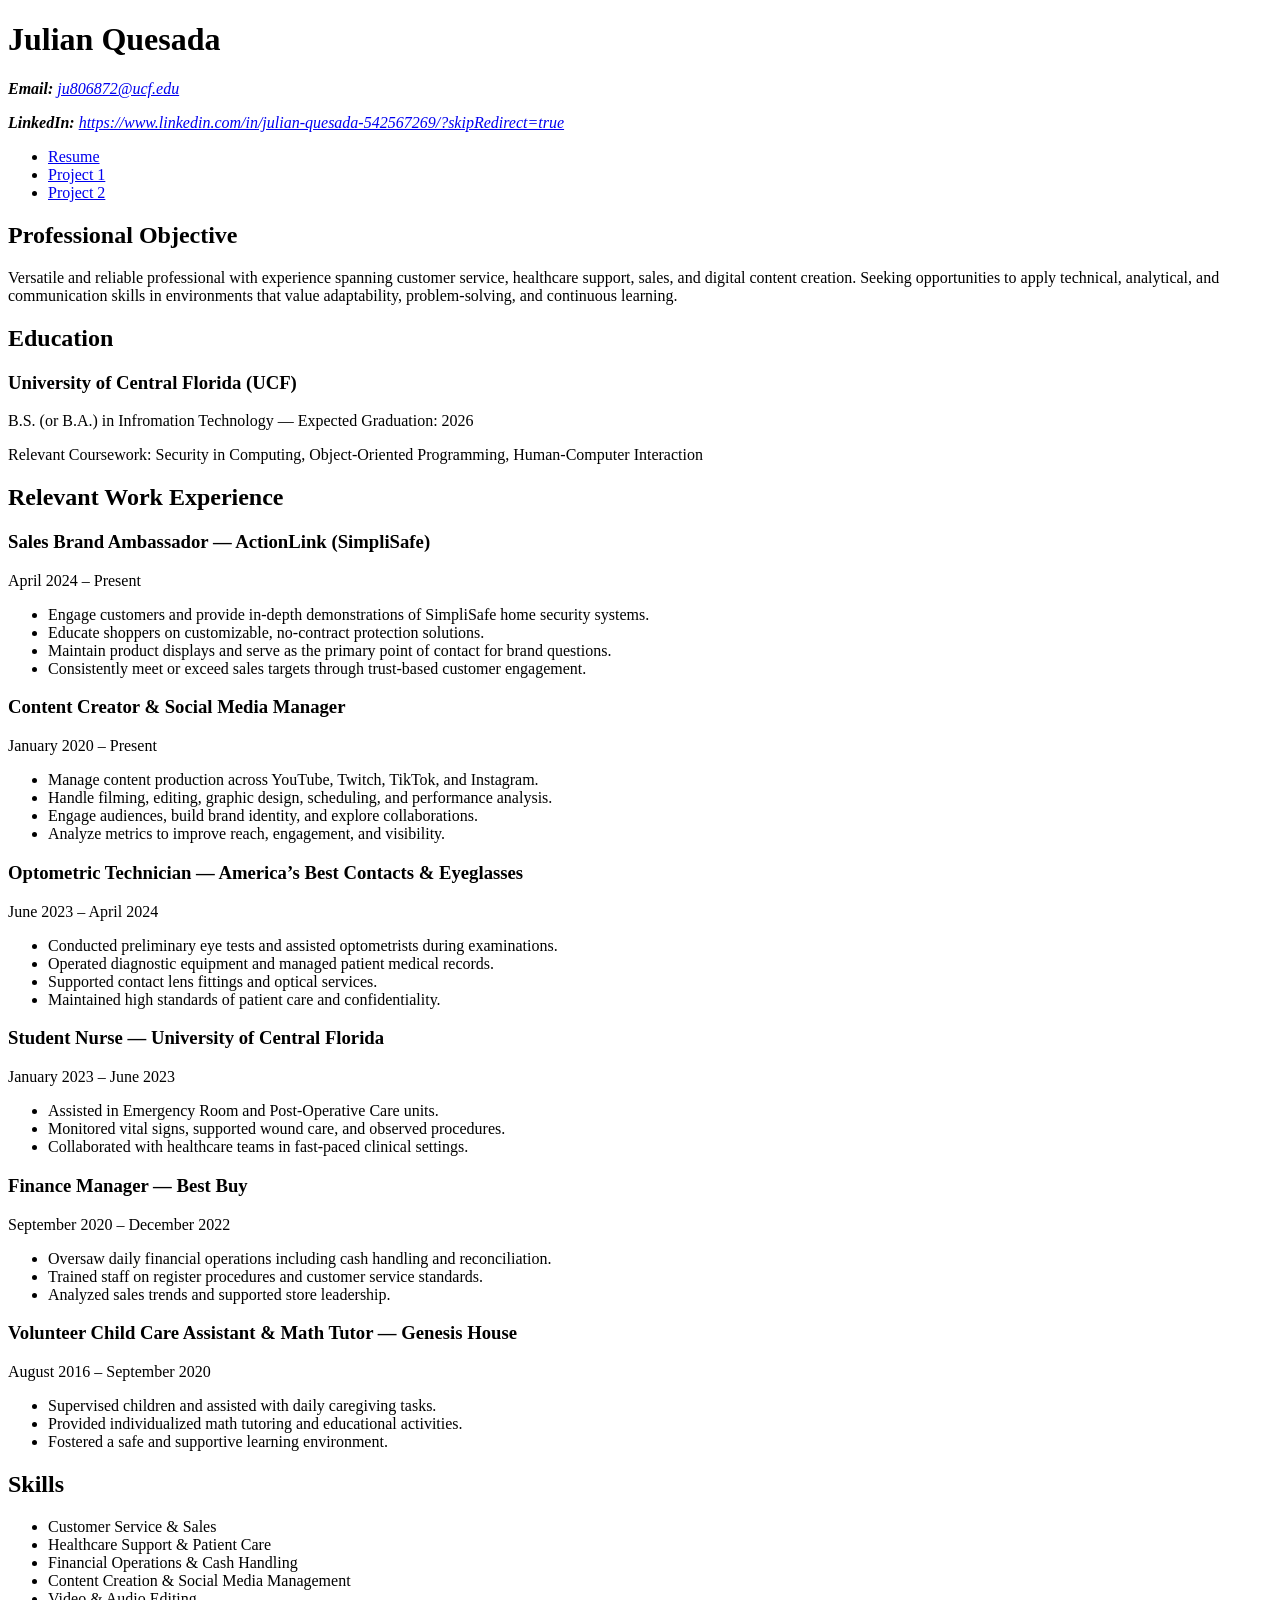
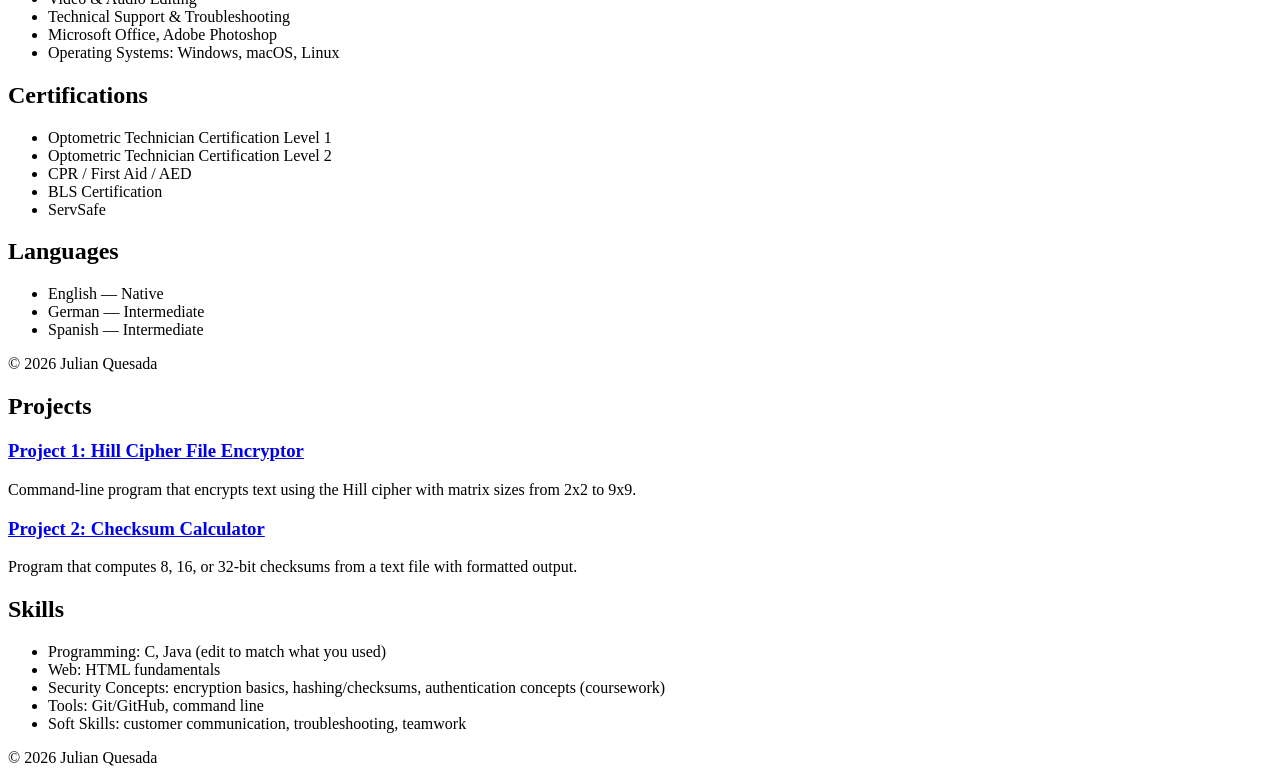
==== index.html @ f04a9316 "Add files via upload" ====
<!doctype html>
<html lang="en">
<head>
  <meta charset="utf-8" />
  <meta name="viewport" content="width=device-width, initial-scale=1" />
  <title>Julian Quesada | Resume</title>
</head>
<body>
  <header>
    <h1>Julian Quesada</h1>

    <address>
      <p>
        <strong>Email:</strong>
        <a href="mailto:yourname@ucf.edu">ju806872@ucf.edu</a>
      </p>
      <p>
        <strong>LinkedIn:</strong>
        <a href="https://www.linkedin.com/in/julian-quesada-542567269">https://www.linkedin.com/in/julian-quesada-542567269/?skipRedirect=true</a>
      </p>
    </address>

    <nav aria-label="Primary">
      <ul>
        <li><a href="index.html">Resume</a></li>
        <li><a href="projects/project1.html">Project 1</a></li>
        <li><a href="projects/project2.html">Project 2</a></li>
      </ul>
    </nav>
  </header>

  <main>
    <section aria-labelledby="objective">
          <h2>Professional Objective</h2>
  <p>
    Versatile and reliable professional with experience spanning customer service,
    healthcare support, sales, and digital content creation. Seeking opportunities
    to apply technical, analytical, and communication skills in environments that
    value adaptability, problem-solving, and continuous learning.
  </p>
</section>
    </section>

    <section aria-labelledby="education">
      <h2 id="education">Education</h2>
      <article>
        <h3>University of Central Florida (UCF)</h3>
        <p>B.S. (or B.A.) in <span>Infromation Technology</span> — <span>Expected Graduation: 2026</span></p>
        <p>Relevant Coursework: Security in Computing, Object-Oriented Programming, Human-Computer Interaction</p>
      </article>
    </section>

    <section aria-labelledby="experience">
      <h2 id="experience">Relevant Work Experience</h2>

        <article>
    <header>
      <h3>Sales Brand Ambassador — ActionLink (SimpliSafe)</h3>
      <p><time datetime="2024-04">April 2024</time> – Present</p>
    </header>
    <ul>
      <li>Engage customers and provide in-depth demonstrations of SimpliSafe home security systems.</li>
      <li>Educate shoppers on customizable, no-contract protection solutions.</li>
      <li>Maintain product displays and serve as the primary point of contact for brand questions.</li>
      <li>Consistently meet or exceed sales targets through trust-based customer engagement.</li>
    </ul>
  </article>

  <article>
    <header>
      <h3>Content Creator & Social Media Manager</h3>
      <p><time datetime="2020-01">January 2020</time> – Present</p>
    </header>
    <ul>
      <li>Manage content production across YouTube, Twitch, TikTok, and Instagram.</li>
      <li>Handle filming, editing, graphic design, scheduling, and performance analysis.</li>
      <li>Engage audiences, build brand identity, and explore collaborations.</li>
      <li>Analyze metrics to improve reach, engagement, and visibility.</li>
    </ul>
  </article>

  <article>
    <header>
      <h3>Optometric Technician — America’s Best Contacts & Eyeglasses</h3>
      <p><time datetime="2023-06">June 2023</time> – <time datetime="2024-04">April 2024</time></p>
    </header>
    <ul>
      <li>Conducted preliminary eye tests and assisted optometrists during examinations.</li>
      <li>Operated diagnostic equipment and managed patient medical records.</li>
      <li>Supported contact lens fittings and optical services.</li>
      <li>Maintained high standards of patient care and confidentiality.</li>
    </ul>
  </article>

  <article>
    <header>
      <h3>Student Nurse — University of Central Florida</h3>
      <p><time datetime="2023-01">January 2023</time> – <time datetime="2023-06">June 2023</time></p>
    </header>
    <ul>
      <li>Assisted in Emergency Room and Post-Operative Care units.</li>
      <li>Monitored vital signs, supported wound care, and observed procedures.</li>
      <li>Collaborated with healthcare teams in fast-paced clinical settings.</li>
    </ul>
  </article>

  <article>
    <header>
      <h3>Finance Manager — Best Buy</h3>
      <p><time datetime="2020-09">September 2020</time> – <time datetime="2022-12">December 2022</time></p>
    </header>
    <ul>
      <li>Oversaw daily financial operations including cash handling and reconciliation.</li>
      <li>Trained staff on register procedures and customer service standards.</li>
      <li>Analyzed sales trends and supported store leadership.</li>
    </ul>
  </article>

  <article>
    <header>
      <h3>Volunteer Child Care Assistant & Math Tutor — Genesis House</h3>
      <p><time datetime="2016-08">August 2016</time> – <time datetime="2020-09">September 2020</time></p>
    </header>
    <ul>
      <li>Supervised children and assisted with daily caregiving tasks.</li>
      <li>Provided individualized math tutoring and educational activities.</li>
      <li>Fostered a safe and supportive learning environment.</li>
    </ul>
  </article>

</section>

<section>
  <h2>Skills</h2>
  <ul>
    <li>Customer Service & Sales</li>
    <li>Healthcare Support & Patient Care</li>
    <li>Financial Operations & Cash Handling</li>
    <li>Content Creation & Social Media Management</li>
    <li>Video & Audio Editing</li>
    <li>Technical Support & Troubleshooting</li>
    <li>Microsoft Office, Adobe Photoshop</li>
    <li>Operating Systems: Windows, macOS, Linux</li>
  </ul>
</section>

<section>
  <h2>Certifications</h2>
  <ul>
    <li>Optometric Technician Certification Level 1</li>
    <li>Optometric Technician Certification Level 2</li>
    <li>CPR / First Aid / AED</li>
    <li>BLS Certification</li>
    <li>ServSafe</li>
  </ul>
</section>

<section>
  <h2>Languages</h2>
  <ul>
    <li>English — Native</li>
    <li>German — Intermediate</li>
    <li>Spanish — Intermediate</li>
  </ul>
</section>

</main>

<footer>
  <p>&copy; 2026 Julian Quesada</p>
</footer>

</body>
</html>

    <section aria-labelledby="projects">
      <h2 id="projects">Projects</h2>

      <article>
        <h3><a href="projects/project1.html">Project 1: Hill Cipher File Encryptor</a></h3>
        <p>
          Command-line program that encrypts text using the Hill cipher with matrix sizes from 2x2 to 9x9.
        </p>
      </article>

      <article>
        <h3><a href="projects/project2.html">Project 2: Checksum Calculator</a></h3>
        <p>
          Program that computes 8, 16, or 32-bit checksums from a text file with formatted output.
        </p>
      </article>
    </section>

    <section aria-labelledby="skills">
      <h2 id="skills">Skills</h2>
      <ul>
        <li>Programming: C, Java (edit to match what you used)</li>
        <li>Web: HTML fundamentals</li>
        <li>Security Concepts: encryption basics, hashing/checksums, authentication concepts (coursework)</li>
        <li>Tools: Git/GitHub, command line</li>
        <li>Soft Skills: customer communication, troubleshooting, teamwork</li>
      </ul>
    </section>
  </main>

  <footer>
    <p>&copy; <time datetime="2026">2026</time> Julian Quesada</p>
  </footer>
</body>
</html>
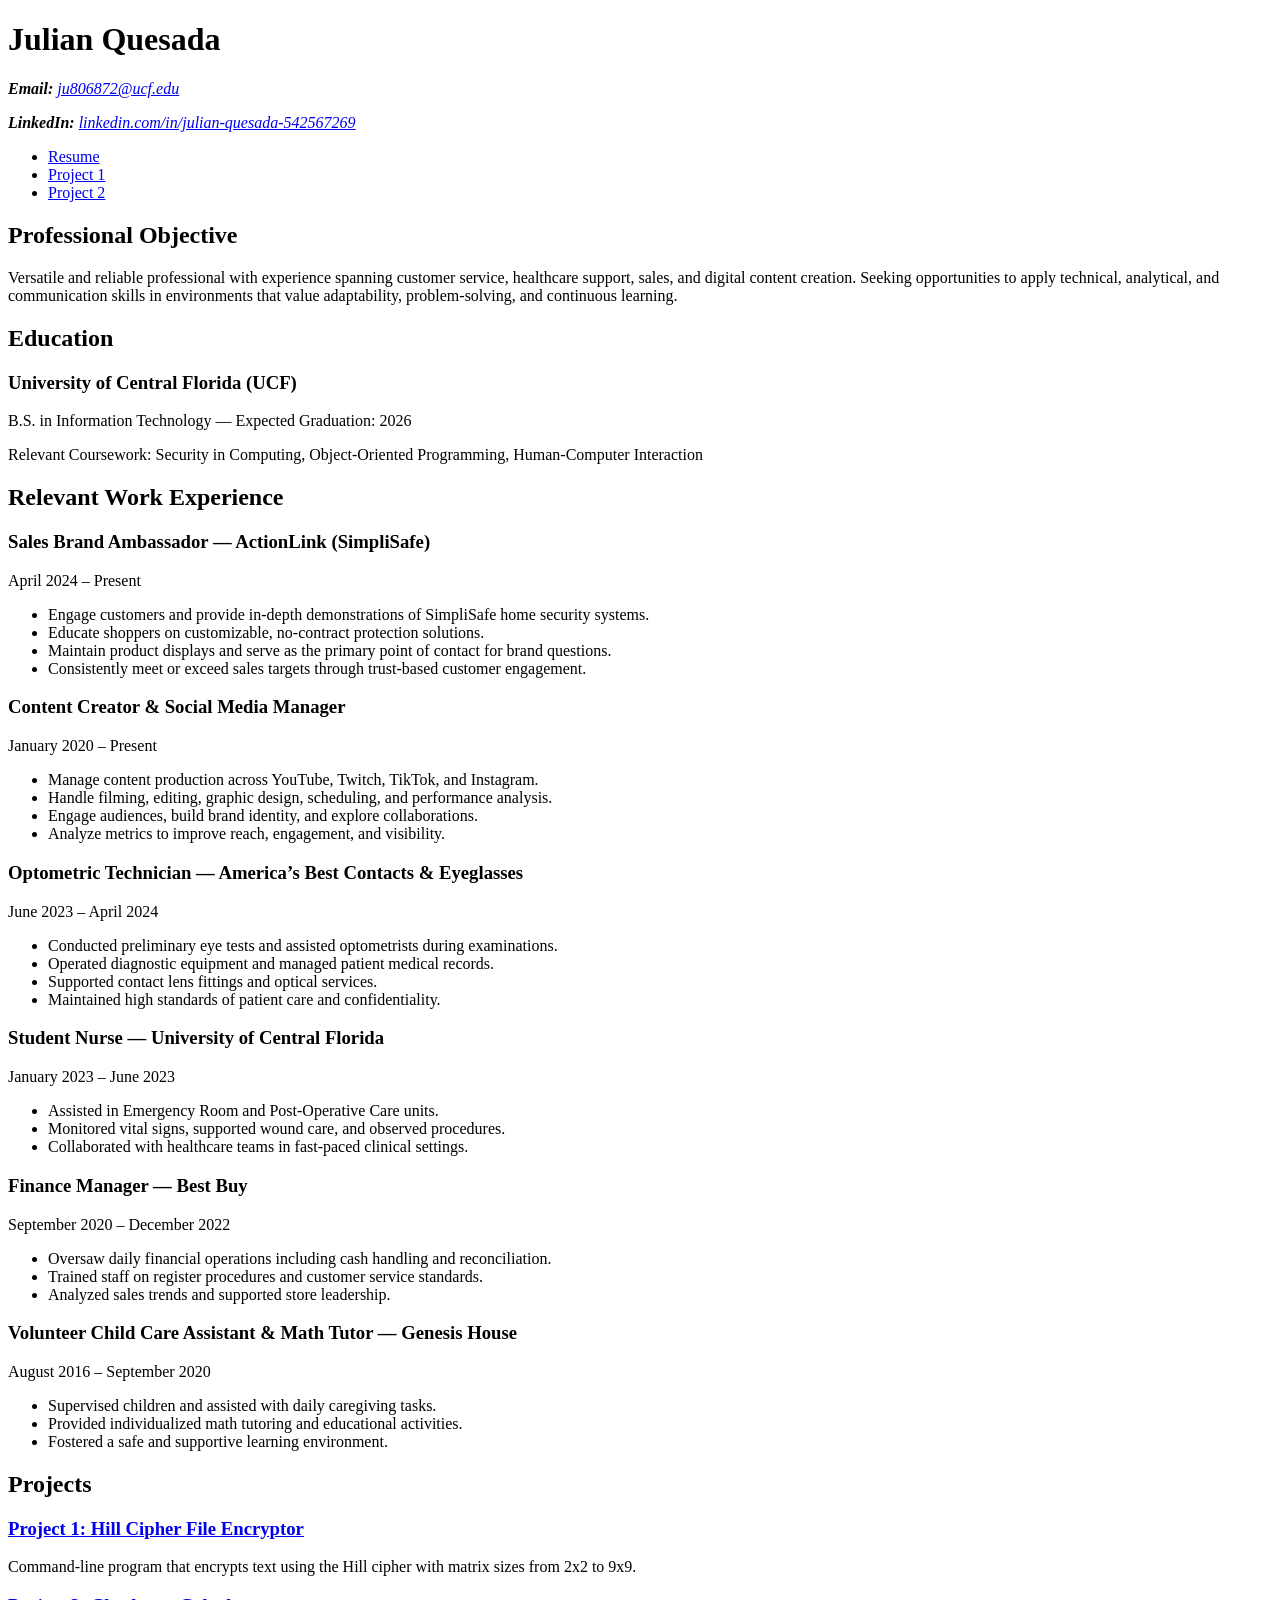
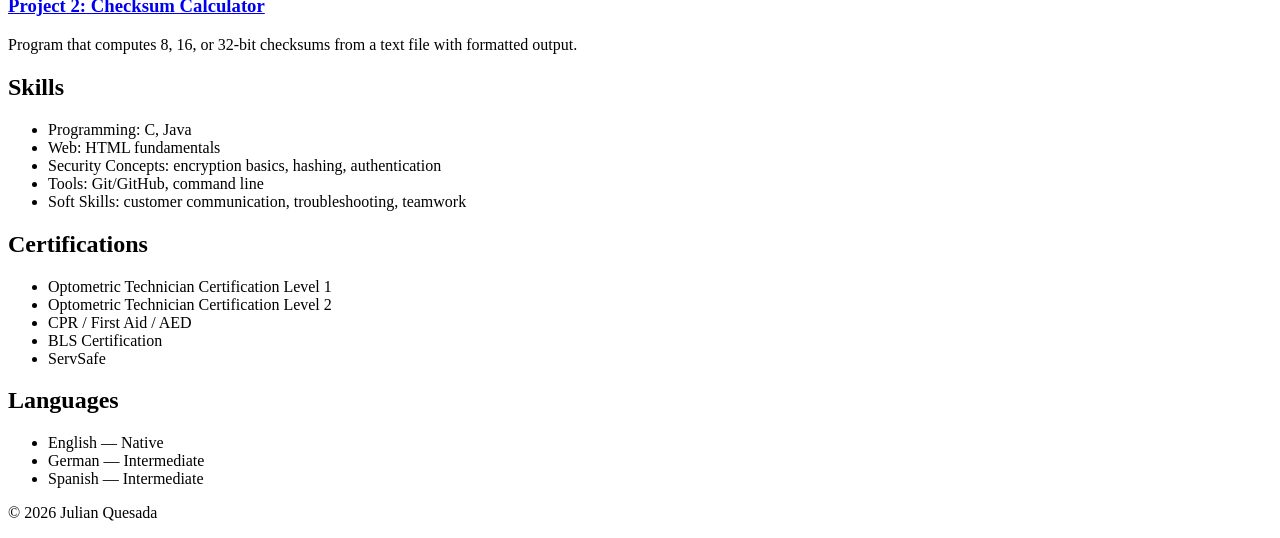
==== commit 5361682d: "Update index.html" ====
--- a/index.html
+++ b/index.html
@@ -4,207 +4,187 @@
   <meta charset="utf-8" />
   <meta name="viewport" content="width=device-width, initial-scale=1" />
   <title>Julian Quesada | Resume</title>
+  <link rel="stylesheet" href="styles.css" />
 </head>
+
 <body>
-  <header>
-    <h1>Julian Quesada</h1>
 
-    <address>
-      <p>
-        <strong>Email:</strong>
-        <a href="mailto:yourname@ucf.edu">ju806872@ucf.edu</a>
-      </p>
-      <p>
-        <strong>LinkedIn:</strong>
-        <a href="https://www.linkedin.com/in/julian-quesada-542567269">https://www.linkedin.com/in/julian-quesada-542567269/?skipRedirect=true</a>
-      </p>
-    </address>
+<header>
+  <h1>Julian Quesada</h1>
 
-    <nav aria-label="Primary">
+  <address>
+    <p>
+      <strong>Email:</strong>
+      <a href="mailto:ju806872@ucf.edu">ju806872@ucf.edu</a>
+    </p>
+    <p>
+      <strong>LinkedIn:</strong>
+      <a href="https://www.linkedin.com/in/julian-quesada-542567269">
+        linkedin.com/in/julian-quesada-542567269
+      </a>
+    </p>
+  </address>
+
+  <nav aria-label="Primary">
+    <ul>
+      <li><a href="index.html">Resume</a></li>
+      <li><a href="projects/project1.html">Project 1</a></li>
+      <li><a href="projects/project2.html">Project 2</a></li>
+    </ul>
+  </nav>
+</header>
+
+<main>
+
+  <section aria-labelledby="objective">
+    <h2 id="objective">Professional Objective</h2>
+    <p>
+      Versatile and reliable professional with experience spanning customer service,
+      healthcare support, sales, and digital content creation. Seeking opportunities
+      to apply technical, analytical, and communication skills in environments that
+      value adaptability, problem-solving, and continuous learning.
+    </p>
+  </section>
+
+  <section aria-labelledby="education">
+    <h2 id="education">Education</h2>
+    <article>
+      <h3>University of Central Florida (UCF)</h3>
+      <p>B.S. in Information Technology — Expected Graduation: 2026</p>
+      <p>Relevant Coursework: Security in Computing, Object-Oriented Programming, Human-Computer Interaction</p>
+    </article>
+  </section>
+
+  <section aria-labelledby="experience">
+    <h2 id="experience">Relevant Work Experience</h2>
+
+    <article>
+      <header>
+        <h3>Sales Brand Ambassador — ActionLink (SimpliSafe)</h3>
+        <p><time datetime="2024-04">April 2024</time> – Present</p>
+      </header>
       <ul>
-        <li><a href="index.html">Resume</a></li>
-        <li><a href="projects/project1.html">Project 1</a></li>
-        <li><a href="projects/project2.html">Project 2</a></li>
+        <li>Engage customers and provide in-depth demonstrations of SimpliSafe home security systems.</li>
+        <li>Educate shoppers on customizable, no-contract protection solutions.</li>
+        <li>Maintain product displays and serve as the primary point of contact for brand questions.</li>
+        <li>Consistently meet or exceed sales targets through trust-based customer engagement.</li>
       </ul>
-    </nav>
-  </header>
+    </article>
 
-  <main>
-    <section aria-labelledby="objective">
-          <h2>Professional Objective</h2>
-  <p>
-    Versatile and reliable professional with experience spanning customer service,
-    healthcare support, sales, and digital content creation. Seeking opportunities
-    to apply technical, analytical, and communication skills in environments that
-    value adaptability, problem-solving, and continuous learning.
-  </p>
-</section>
-    </section>
+    <article>
+      <header>
+        <h3>Content Creator & Social Media Manager</h3>
+        <p><time datetime="2020-01">January 2020</time> – Present</p>
+      </header>
+      <ul>
+        <li>Manage content production across YouTube, Twitch, TikTok, and Instagram.</li>
+        <li>Handle filming, editing, graphic design, scheduling, and performance analysis.</li>
+        <li>Engage audiences, build brand identity, and explore collaborations.</li>
+        <li>Analyze metrics to improve reach, engagement, and visibility.</li>
+      </ul>
+    </article>
 
-    <section aria-labelledby="education">
-      <h2 id="education">Education</h2>
-      <article>
-        <h3>University of Central Florida (UCF)</h3>
-        <p>B.S. (or B.A.) in <span>Infromation Technology</span> — <span>Expected Graduation: 2026</span></p>
-        <p>Relevant Coursework: Security in Computing, Object-Oriented Programming, Human-Computer Interaction</p>
-      </article>
-    </section>
+    <article>
+      <header>
+        <h3>Optometric Technician — America’s Best Contacts & Eyeglasses</h3>
+        <p><time datetime="2023-06">June 2023</time> – <time datetime="2024-04">April 2024</time></p>
+      </header>
+      <ul>
+        <li>Conducted preliminary eye tests and assisted optometrists during examinations.</li>
+        <li>Operated diagnostic equipment and managed patient medical records.</li>
+        <li>Supported contact lens fittings and optical services.</li>
+        <li>Maintained high standards of patient care and confidentiality.</li>
+      </ul>
+    </article>
 
-    <section aria-labelledby="experience">
-      <h2 id="experience">Relevant Work Experience</h2>
+    <article>
+      <header>
+        <h3>Student Nurse — University of Central Florida</h3>
+        <p><time datetime="2023-01">January 2023</time> – <time datetime="2023-06">June 2023</time></p>
+      </header>
+      <ul>
+        <li>Assisted in Emergency Room and Post-Operative Care units.</li>
+        <li>Monitored vital signs, supported wound care, and observed procedures.</li>
+        <li>Collaborated with healthcare teams in fast-paced clinical settings.</li>
+      </ul>
+    </article>
 
-        <article>
-    <header>
-      <h3>Sales Brand Ambassador — ActionLink (SimpliSafe)</h3>
-      <p><time datetime="2024-04">April 2024</time> – Present</p>
-    </header>
+    <article>
+      <header>
+        <h3>Finance Manager — Best Buy</h3>
+        <p><time datetime="2020-09">September 2020</time> – <time datetime="2022-12">December 2022</time></p>
+      </header>
+      <ul>
+        <li>Oversaw daily financial operations including cash handling and reconciliation.</li>
+        <li>Trained staff on register procedures and customer service standards.</li>
+        <li>Analyzed sales trends and supported store leadership.</li>
+      </ul>
+    </article>
+
+    <article>
+      <header>
+        <h3>Volunteer Child Care Assistant & Math Tutor — Genesis House</h3>
+        <p><time datetime="2016-08">August 2016</time> – <time datetime="2020-09">September 2020</time></p>
+      </header>
+      <ul>
+        <li>Supervised children and assisted with daily caregiving tasks.</li>
+        <li>Provided individualized math tutoring and educational activities.</li>
+        <li>Fostered a safe and supportive learning environment.</li>
+      </ul>
+    </article>
+
+  </section>
+
+  <section aria-labelledby="projects">
+    <h2 id="projects">Projects</h2>
+
+    <article>
+      <h3><a href="projects/project1.html">Project 1: Hill Cipher File Encryptor</a></h3>
+      <p>Command-line program that encrypts text using the Hill cipher with matrix sizes from 2x2 to 9x9.</p>
+    </article>
+
+    <article>
+      <h3><a href="projects/project2.html">Project 2: Checksum Calculator</a></h3>
+      <p>Program that computes 8, 16, or 32-bit checksums from a text file with formatted output.</p>
+    </article>
+  </section>
+
+  <section aria-labelledby="skills">
+    <h2 id="skills">Skills</h2>
     <ul>
-      <li>Engage customers and provide in-depth demonstrations of SimpliSafe home security systems.</li>
-      <li>Educate shoppers on customizable, no-contract protection solutions.</li>
-      <li>Maintain product displays and serve as the primary point of contact for brand questions.</li>
-      <li>Consistently meet or exceed sales targets through trust-based customer engagement.</li>
+      <li>Programming: C, Java</li>
+      <li>Web: HTML fundamentals</li>
+      <li>Security Concepts: encryption basics, hashing, authentication</li>
+      <li>Tools: Git/GitHub, command line</li>
+      <li>Soft Skills: customer communication, troubleshooting, teamwork</li>
     </ul>
-  </article>
+  </section>
 
-  <article>
-    <header>
-      <h3>Content Creator & Social Media Manager</h3>
-      <p><time datetime="2020-01">January 2020</time> – Present</p>
-    </header>
+  <section aria-labelledby="certifications">
+    <h2 id="certifications">Certifications</h2>
     <ul>
-      <li>Manage content production across YouTube, Twitch, TikTok, and Instagram.</li>
-      <li>Handle filming, editing, graphic design, scheduling, and performance analysis.</li>
-      <li>Engage audiences, build brand identity, and explore collaborations.</li>
-      <li>Analyze metrics to improve reach, engagement, and visibility.</li>
+      <li>Optometric Technician Certification Level 1</li>
+      <li>Optometric Technician Certification Level 2</li>
+      <li>CPR / First Aid / AED</li>
+      <li>BLS Certification</li>
+      <li>ServSafe</li>
     </ul>
-  </article>
+  </section>
 
-  <article>
-    <header>
-      <h3>Optometric Technician — America’s Best Contacts & Eyeglasses</h3>
-      <p><time datetime="2023-06">June 2023</time> – <time datetime="2024-04">April 2024</time></p>
-    </header>
+  <section aria-labelledby="languages">
+    <h2 id="languages">Languages</h2>
     <ul>
-      <li>Conducted preliminary eye tests and assisted optometrists during examinations.</li>
-      <li>Operated diagnostic equipment and managed patient medical records.</li>
-      <li>Supported contact lens fittings and optical services.</li>
-      <li>Maintained high standards of patient care and confidentiality.</li>
+      <li>English — Native</li>
+      <li>German — Intermediate</li>
+      <li>Spanish — Intermediate</li>
     </ul>
-  </article>
-
-  <article>
-    <header>
-      <h3>Student Nurse — University of Central Florida</h3>
-      <p><time datetime="2023-01">January 2023</time> – <time datetime="2023-06">June 2023</time></p>
-    </header>
-    <ul>
-      <li>Assisted in Emergency Room and Post-Operative Care units.</li>
-      <li>Monitored vital signs, supported wound care, and observed procedures.</li>
-      <li>Collaborated with healthcare teams in fast-paced clinical settings.</li>
-    </ul>
-  </article>
-
-  <article>
-    <header>
-      <h3>Finance Manager — Best Buy</h3>
-      <p><time datetime="2020-09">September 2020</time> – <time datetime="2022-12">December 2022</time></p>
-    </header>
-    <ul>
-      <li>Oversaw daily financial operations including cash handling and reconciliation.</li>
-      <li>Trained staff on register procedures and customer service standards.</li>
-      <li>Analyzed sales trends and supported store leadership.</li>
-    </ul>
-  </article>
-
-  <article>
-    <header>
-      <h3>Volunteer Child Care Assistant & Math Tutor — Genesis House</h3>
-      <p><time datetime="2016-08">August 2016</time> – <time datetime="2020-09">September 2020</time></p>
-    </header>
-    <ul>
-      <li>Supervised children and assisted with daily caregiving tasks.</li>
-      <li>Provided individualized math tutoring and educational activities.</li>
-      <li>Fostered a safe and supportive learning environment.</li>
-    </ul>
-  </article>
-
-</section>
-
-<section>
-  <h2>Skills</h2>
-  <ul>
-    <li>Customer Service & Sales</li>
-    <li>Healthcare Support & Patient Care</li>
-    <li>Financial Operations & Cash Handling</li>
-    <li>Content Creation & Social Media Management</li>
-    <li>Video & Audio Editing</li>
-    <li>Technical Support & Troubleshooting</li>
-    <li>Microsoft Office, Adobe Photoshop</li>
-    <li>Operating Systems: Windows, macOS, Linux</li>
-  </ul>
-</section>
-
-<section>
-  <h2>Certifications</h2>
-  <ul>
-    <li>Optometric Technician Certification Level 1</li>
-    <li>Optometric Technician Certification Level 2</li>
-    <li>CPR / First Aid / AED</li>
-    <li>BLS Certification</li>
-    <li>ServSafe</li>
-  </ul>
-</section>
-
-<section>
-  <h2>Languages</h2>
-  <ul>
-    <li>English — Native</li>
-    <li>German — Intermediate</li>
-    <li>Spanish — Intermediate</li>
-  </ul>
-</section>
+  </section>
 
 </main>
 
 <footer>
-  <p>&copy; 2026 Julian Quesada</p>
+  <p>&copy; <time datetime="2026">2026</time> Julian Quesada</p>
 </footer>
 
 </body>
 </html>
-
-    <section aria-labelledby="projects">
-      <h2 id="projects">Projects</h2>
-
-      <article>
-        <h3><a href="projects/project1.html">Project 1: Hill Cipher File Encryptor</a></h3>
-        <p>
-          Command-line program that encrypts text using the Hill cipher with matrix sizes from 2x2 to 9x9.
-        </p>
-      </article>
-
-      <article>
-        <h3><a href="projects/project2.html">Project 2: Checksum Calculator</a></h3>
-        <p>
-          Program that computes 8, 16, or 32-bit checksums from a text file with formatted output.
-        </p>
-      </article>
-    </section>
-
-    <section aria-labelledby="skills">
-      <h2 id="skills">Skills</h2>
-      <ul>
-        <li>Programming: C, Java (edit to match what you used)</li>
-        <li>Web: HTML fundamentals</li>
-        <li>Security Concepts: encryption basics, hashing/checksums, authentication concepts (coursework)</li>
-        <li>Tools: Git/GitHub, command line</li>
-        <li>Soft Skills: customer communication, troubleshooting, teamwork</li>
-      </ul>
-    </section>
-  </main>
-
-  <footer>
-    <p>&copy; <time datetime="2026">2026</time> Julian Quesada</p>
-  </footer>
-</body>
-</html>
